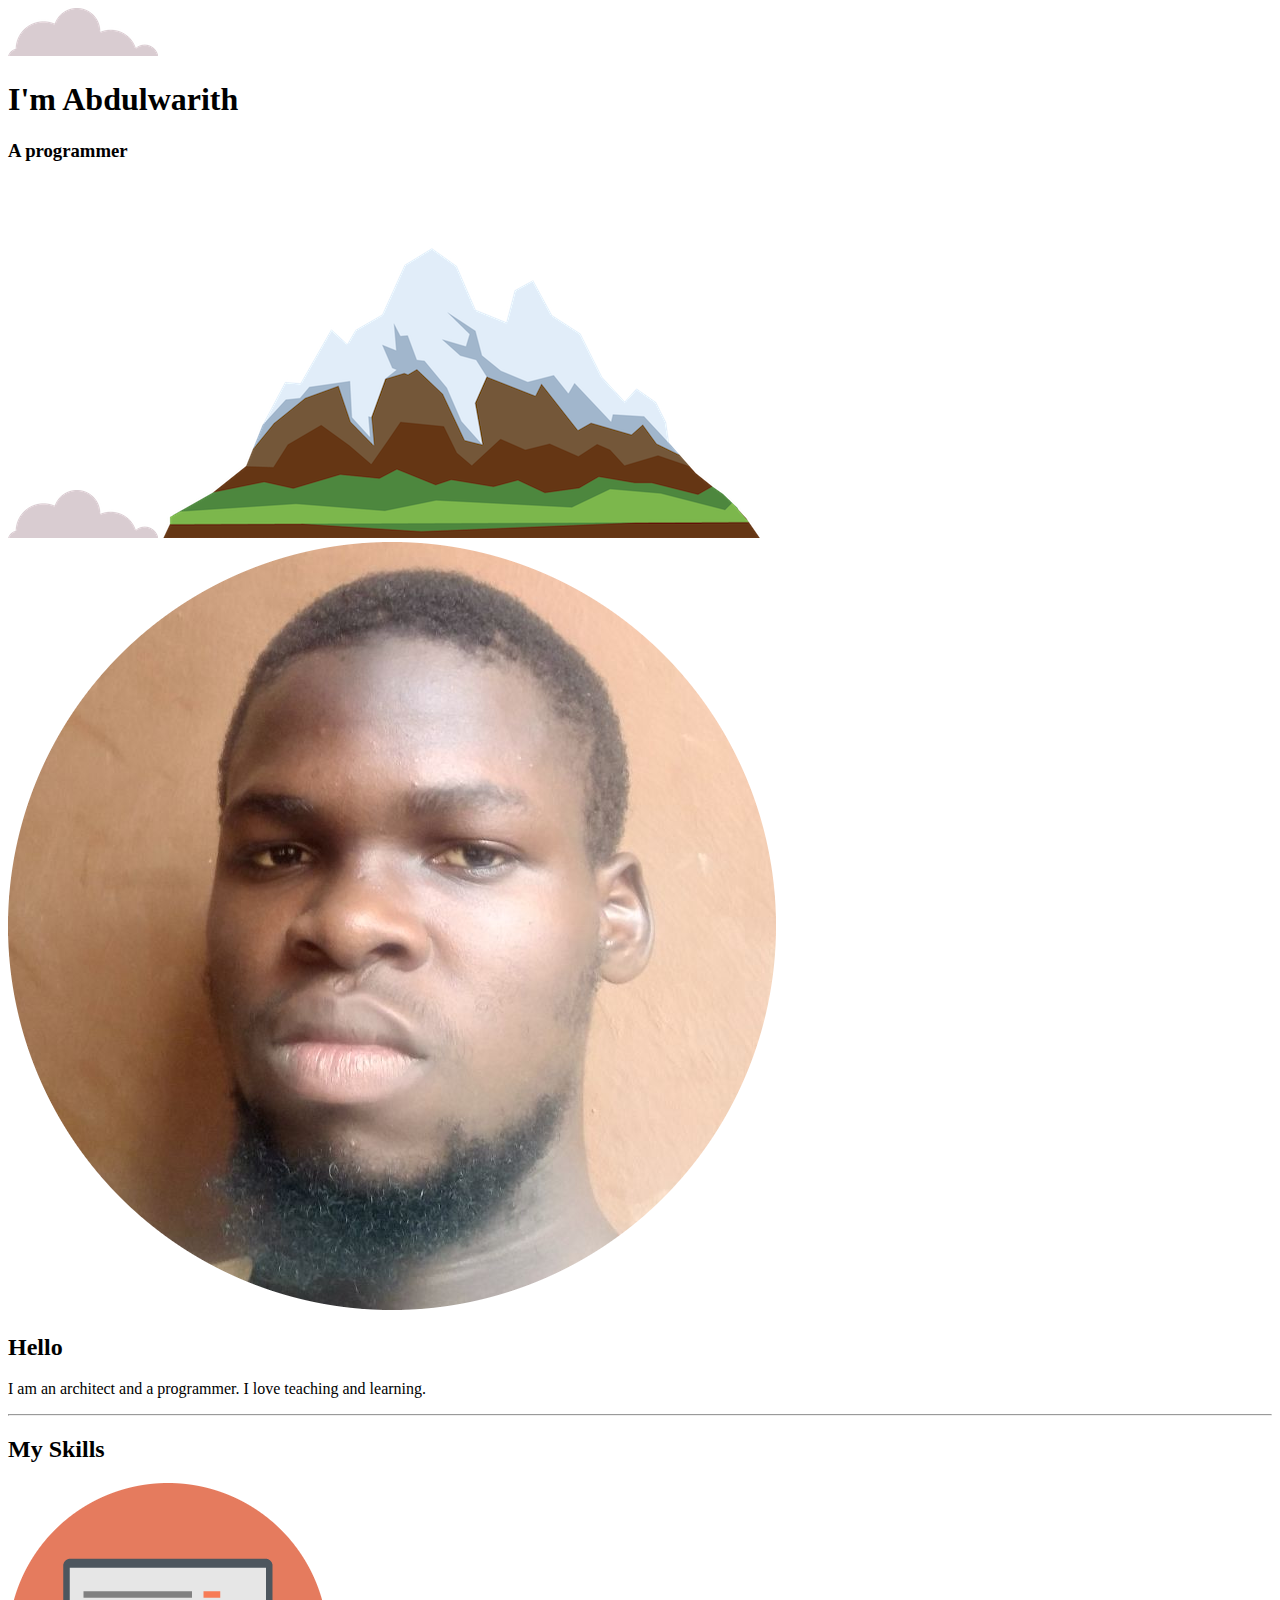
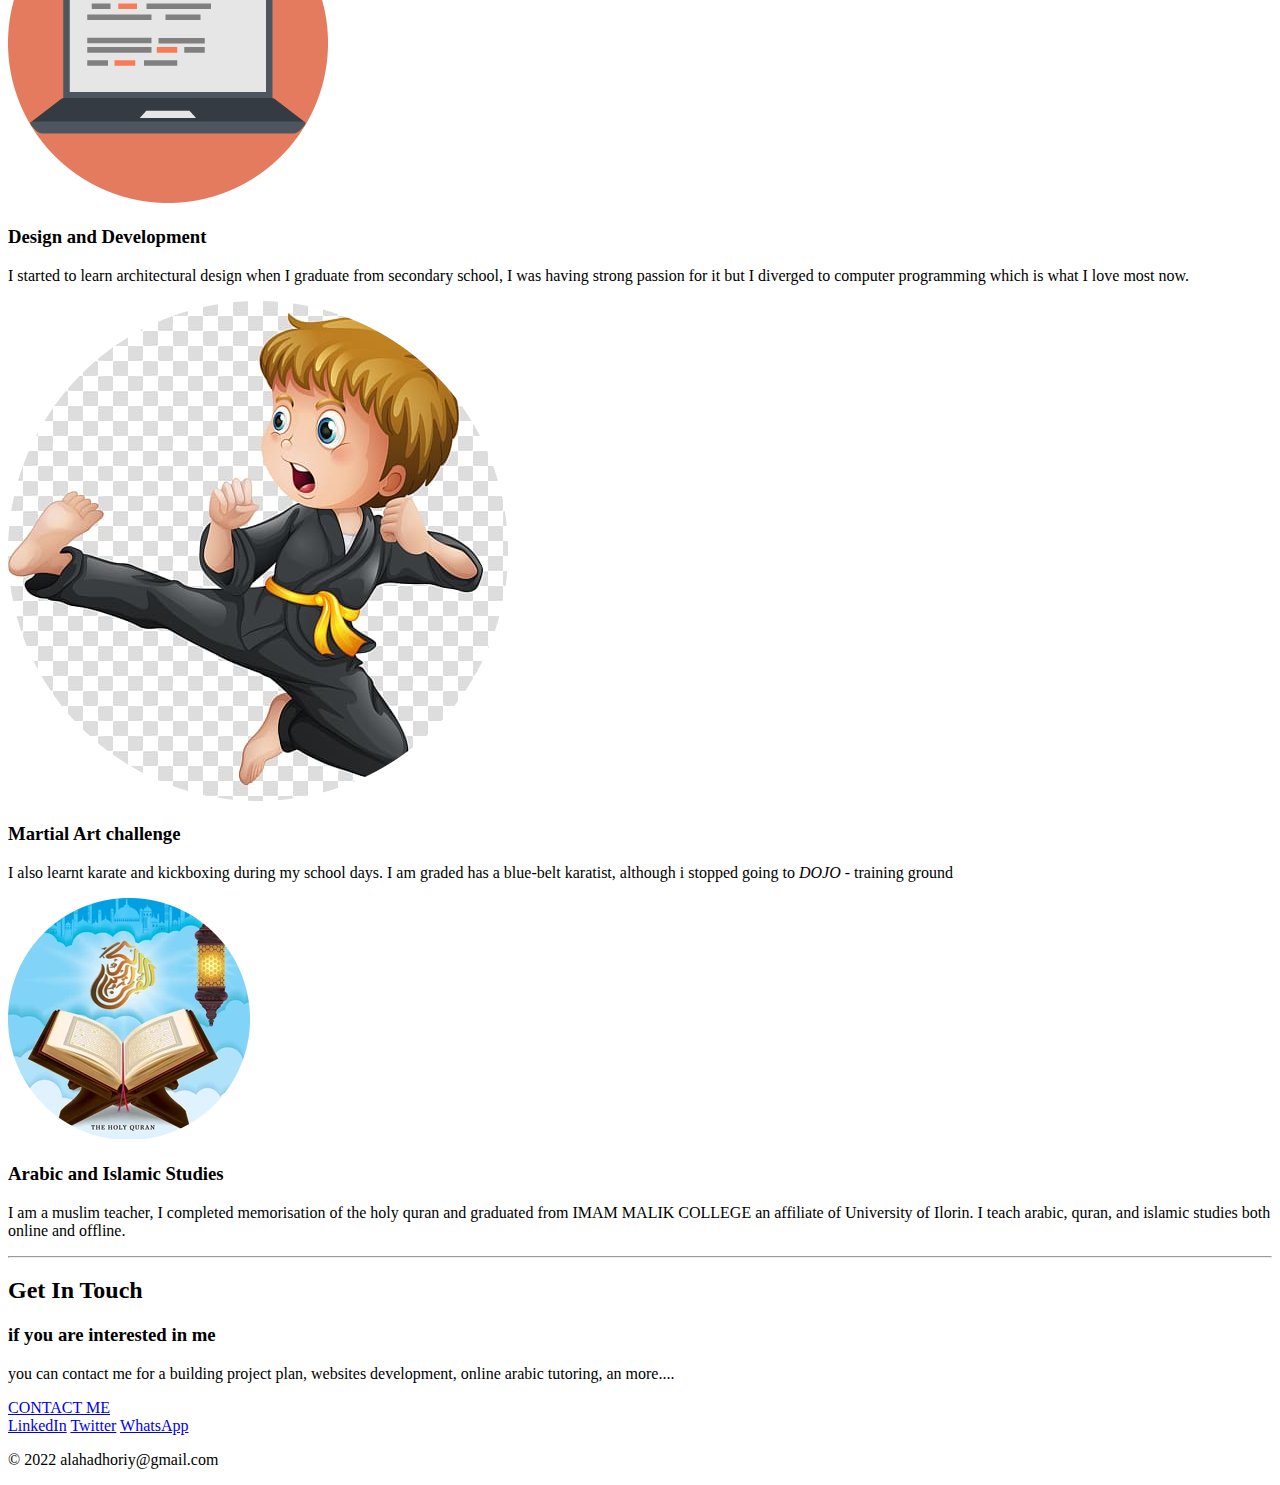
==== index.html @ d51fe5f4 "Add files via upload" ====
<!DOCTYPE html>
<html lang="en" dir="ltr">
  <head>
    <meta charset="utf-8">
    <title> bello Abdulwarith</title>
    <link rel="icon" href="favicon-32x32.png">
    <link rel="stylesheet" href="css/styles.css">
  </head>
  <body>
   <div class="container1">
     <img class="cloud1" src="cloud.png" alt="cloud">
     <h1>I'm Abdulwarith</h1>
     <h3>A programmer</h3>
     <img class="cloud2" src="cloud.png" alt="cloud">
     <img src="mountain.png" alt="mountain">
   </div>
   <div class="container2">
     <img class="bello" src="bello.png" alt="bello">
     <h2>Hello</h2>
     <p class="intro1">I am an architect and a programmer. I love teaching and learning.</p>
   </div>
   <hr>
   <div class="container3">
     <h2>My Skills</h2>
     <img class="computer" src="computer-modified.png" alt="computer">
     <h3>Design and Development</h3>
     <p class="intro">I started to learn architectural design when I graduate from secondary school, I was having strong passion for it but I diverged to computer programming which is what I love most now.</p>
     <img class="karat" src="karat-modified.png" alt="karat">
     <h3>Martial Art challenge</h3>
     <p class="intro">I also learnt karate and kickboxing during my school days. I am graded has a blue-belt karatist, although i stopped going to <em>DOJO</em> - training ground</p>
     <img class="quran" src="quran2-modified.png" alt="quran2">
      <h3>Arabic and Islamic Studies</h3>
      <p class="intro">I am a muslim teacher, I completed memorisation of the holy quran and graduated from IMAM MALIK COLLEGE an affiliate of University of Ilorin. I teach arabic, quran, and islamic studies both online and offline.</p>
   </div>
   <hr>
   <div class="container4">
     <h2>Get In Touch</h2>
     <h3>if you are interested in me</h3>
     <p class="contact">you can contact me for a building project plan, websites development, online arabic tutoring, an more....</p>
<a class="btn" href="Contact-me.html">CONTACT ME</a>
 </div>
 <div class="container5">
<footer>
  <a href="https://www.linkedin.com/in/akin-officer-610982206">LinkedIn</a>
  <a href="https://twitter.com/AkinOfficer?t=ycx1Z9m5H3vwNF_7PwOnDA&s=09">Twitter</a>
  <a href="https://wa.me/qr/GN3SJ4YQAIXKD1">WhatsApp</a>
  <p>&copy; 2022 alahadhoriy@gmail.com</p>
</footer>
 </div>

  </body>
</html>
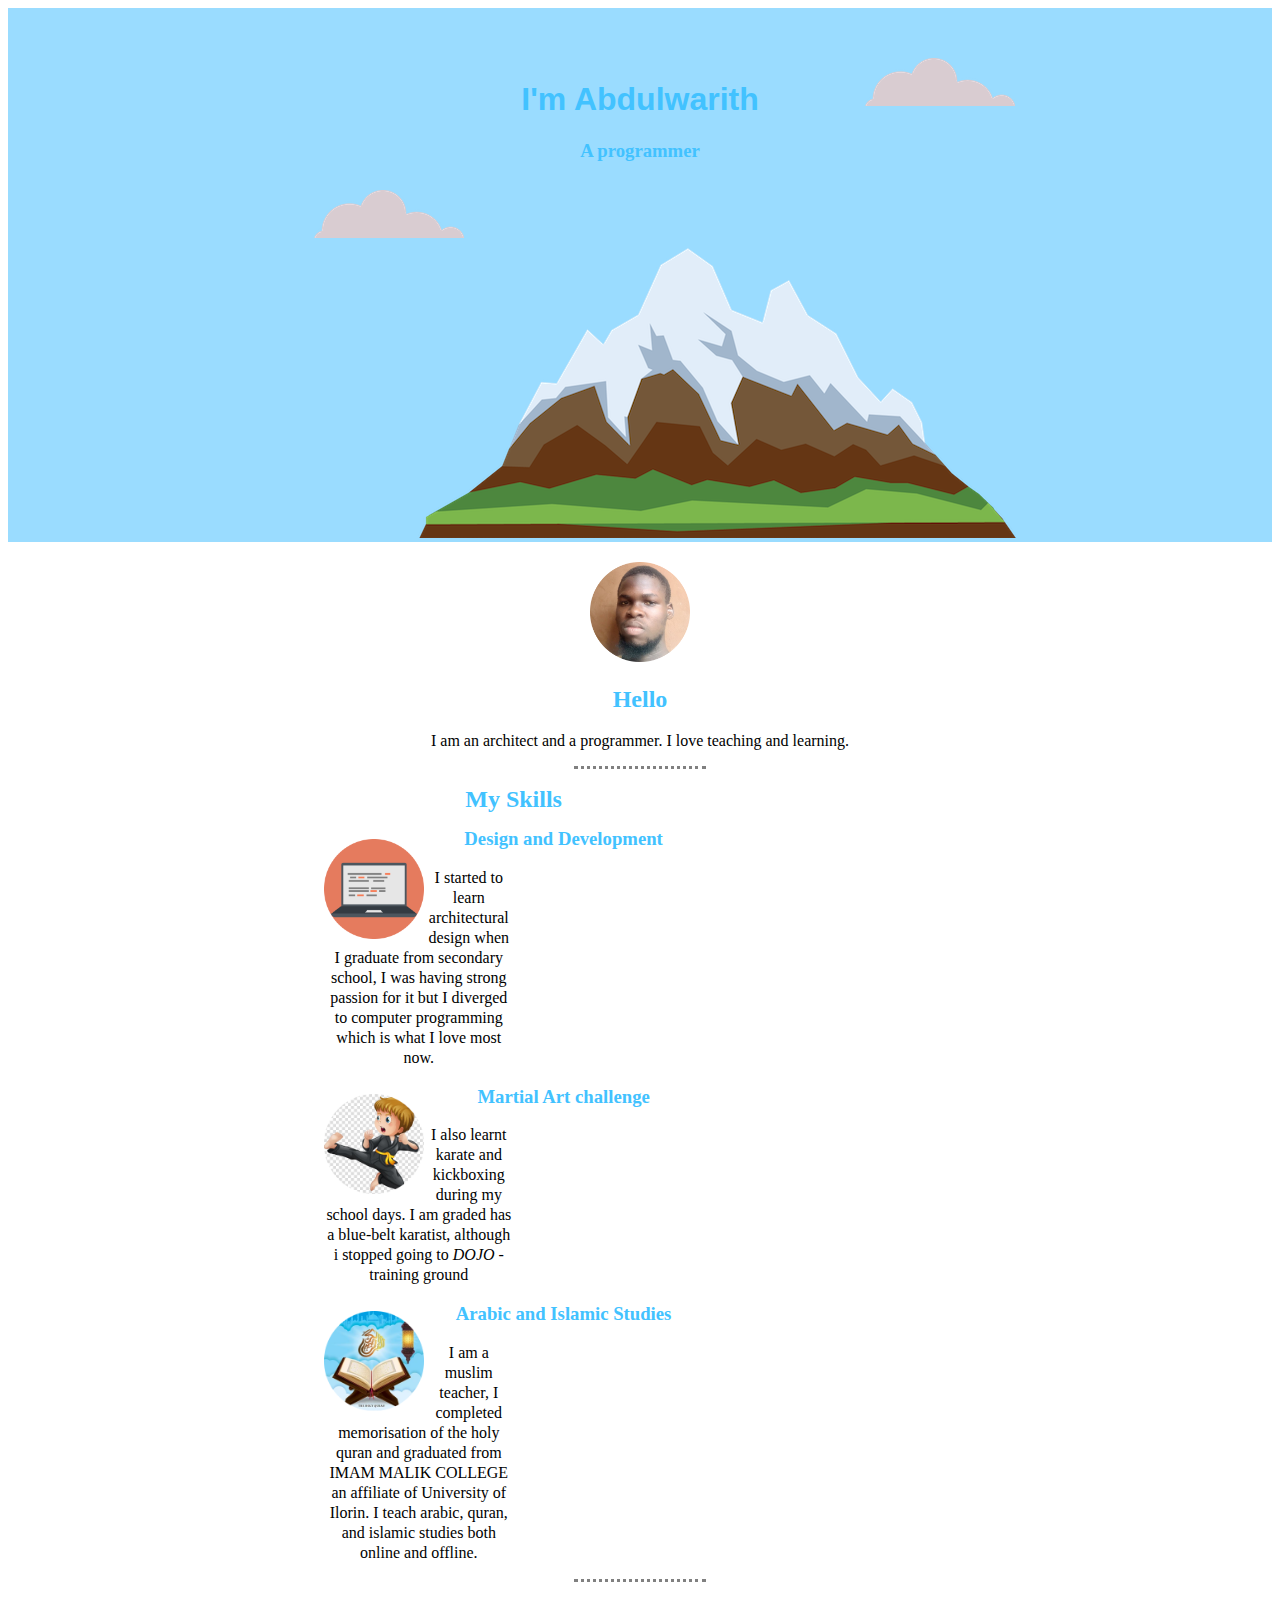
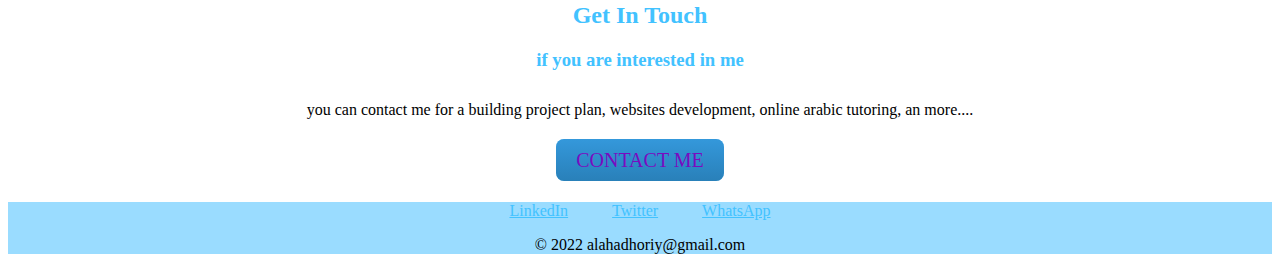
==== commit 10a93607: "Update index.html" ====
--- a/index.html
+++ b/index.html
@@ -4,7 +4,7 @@
     <meta charset="utf-8">
     <title> bello Abdulwarith</title>
     <link rel="icon" href="favicon-32x32.png">
-    <link rel="stylesheet" href="css/styles.css">
+    <link rel="stylesheet" href="styles.css">
   </head>
   <body>
    <div class="container1">
--- a/styles.css
+++ b/styles.css
@@ -0,0 +1,103 @@
+body{
+  text-align: center;
+}
+h1{
+  color: #42C2FF;
+    font-family: sans-serif;
+}
+h2{
+  color: #42C2FF;
+}
+h3{
+  color: #42C2FF;
+}
+hr{
+  width: 10%;
+  border: dotted;
+  border-top: none;
+  color: grey;
+}
+.bello{
+  width: 100px;
+  margin: auto;
+  padding-top: 20px;
+}
+.intro1{
+  width: auto;
+}
+.intro{
+  width: 50%;
+}
+.container1{
+  background-color: #9ADCFF;
+}
+.container3{
+  width: 30%;
+  margin-left: 25%;
+  margin-right: 0;
+  line-height: 20px;
+  text-align: center;
+}
+.cloud1{
+  position: relative;
+  top: 50px;
+  left: 300px;
+}
+.cloud2{
+  position: relative;
+  bottom: 300px;
+  left: 50px;
+}
+.karat{
+  width: 100px;
+  padding-top: 10px;
+    float: left;
+}
+.computer{
+  width: 100px;
+  padding-top: 10px;
+  float: left;
+}
+.quran{
+  width: 100px;
+  padding-top: 10px;
+    float: left;
+}
+.container5{
+  margin-top: 30px;
+  margin-bottom: auto;
+  background-color: #9ADCFF;
+}
+.btn {
+  background:  #9ADCFF;
+  background-image: -webkit-linear-gradient(top, #3498db, #2980b9);
+  background-image: -moz-linear-gradient(top, #3498db, #2980b9);
+  background-image: -ms-linear-gradient(top, #3498db, #2980b9);
+  background-image: -o-linear-gradient(top, #3498db, #2980b9);
+  background-image: linear-gradient(to bottom, #3498db, #2980b9);
+  -webkit-border-radius: 8;
+  -moz-border-radius: 8;
+  border-radius: 8px;
+  font-family: Georgia;
+  color: #7A0BC0;
+  font-size: 20px;
+  padding: 10px 20px 10px 20px;
+  text-decoration: none;
+}
+.contact{
+  margin: 30px;
+}
+a{
+  margin: 20px;
+  color:  #42C2FF;
+}
+
+.btn:hover {
+  background: #e314d5;
+  background-image: -webkit-linear-gradient(top, #e314d5, #2d98e0);
+  background-image: -moz-linear-gradient(top, #e314d5, #2d98e0);
+  background-image: -ms-linear-gradient(top, #e314d5, #2d98e0);
+  background-image: -o-linear-gradient(top, #e314d5, #2d98e0);
+  background-image: linear-gradient(to bottom, #e314d5, #2d98e0);
+  text-decoration: none;
+}
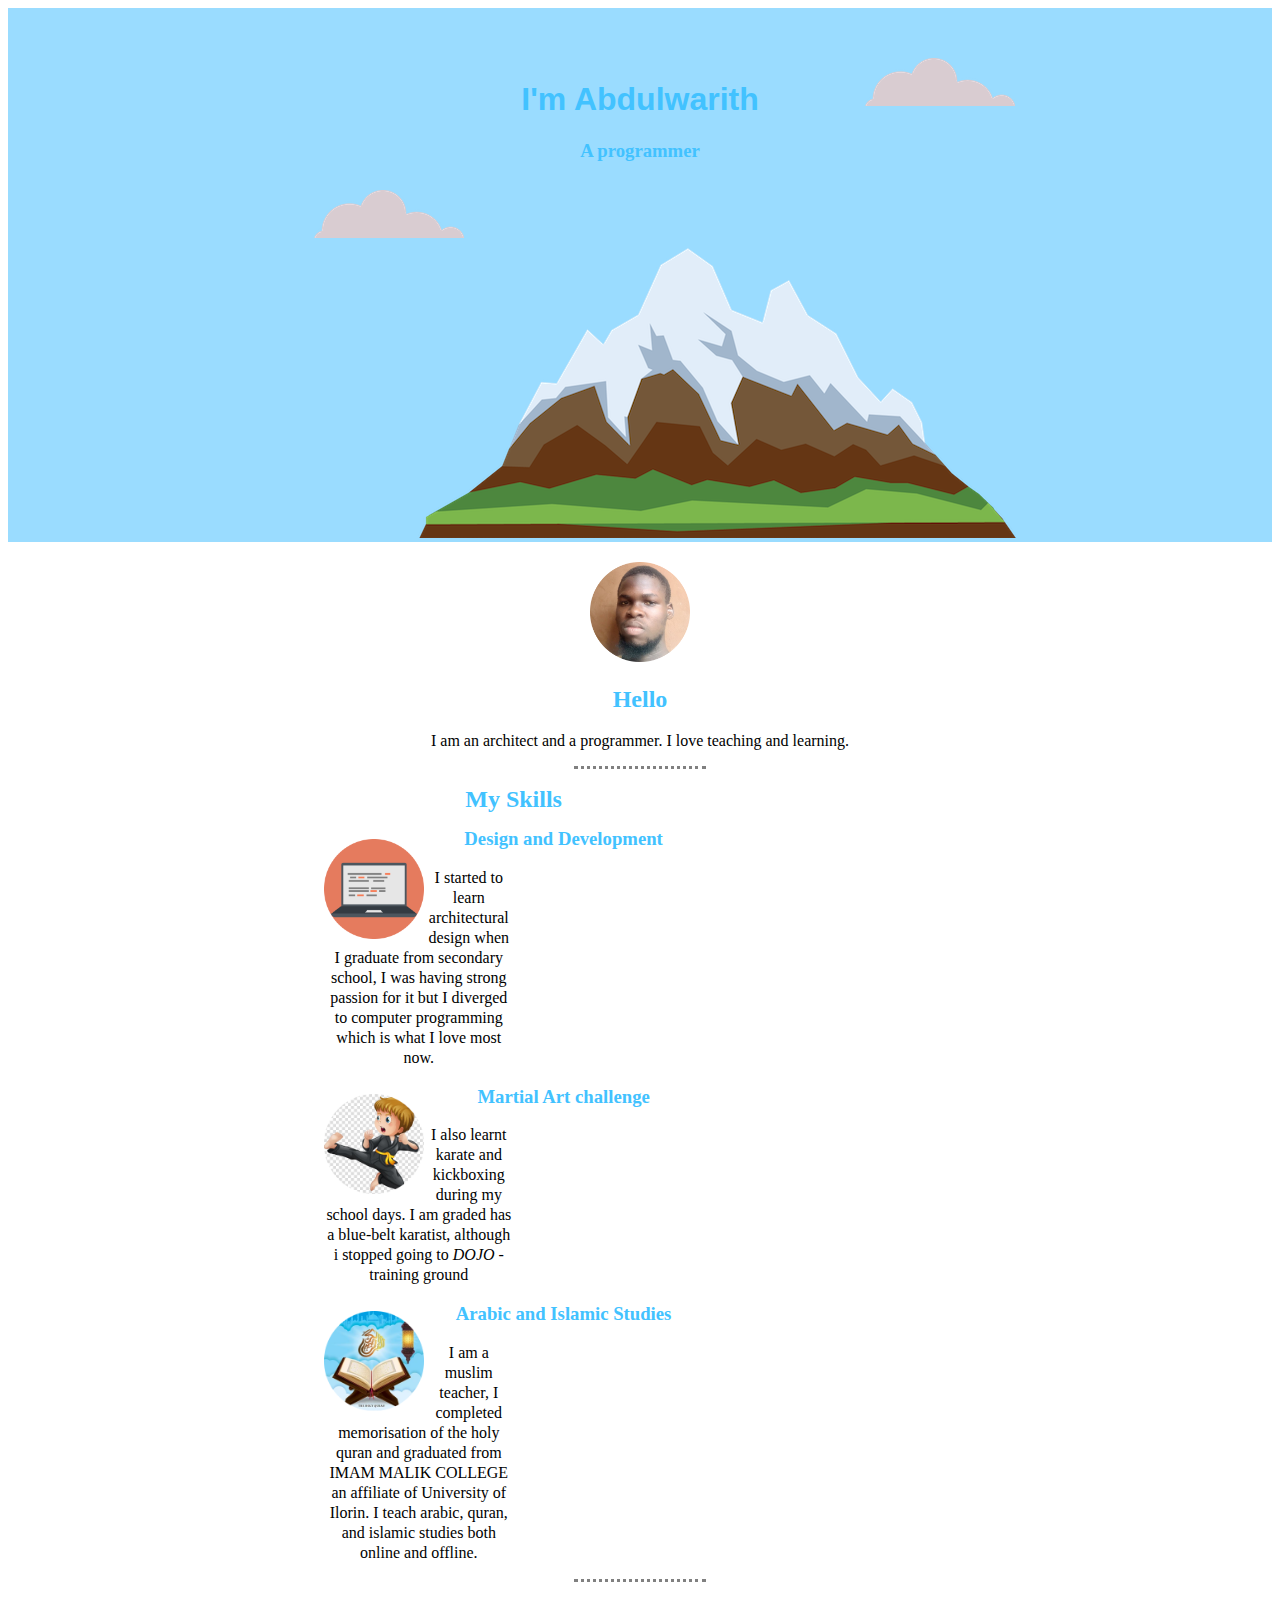
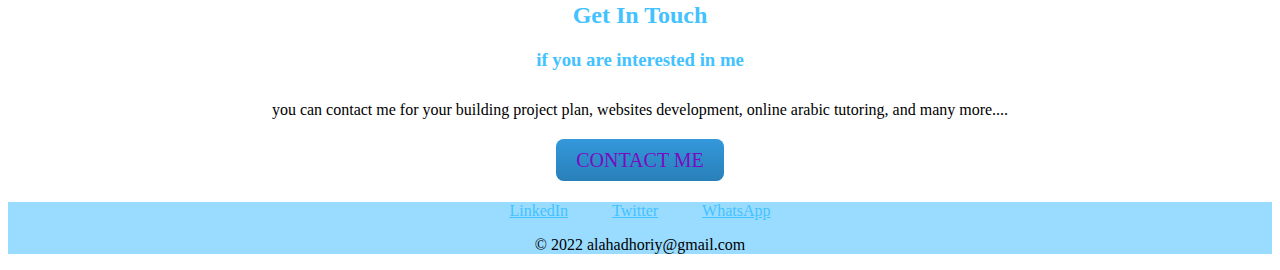
==== commit 1ef1abd4: "Update index.html" ====
--- a/index.html
+++ b/index.html
@@ -36,7 +36,7 @@
    <div class="container4">
      <h2>Get In Touch</h2>
      <h3>if you are interested in me</h3>
-     <p class="contact">you can contact me for a building project plan, websites development, online arabic tutoring, an more....</p>
+     <p class="contact">you can contact me for your building project plan, websites development, online arabic tutoring, and many more....</p>
 <a class="btn" href="Contact-me.html">CONTACT ME</a>
  </div>
  <div class="container5">
